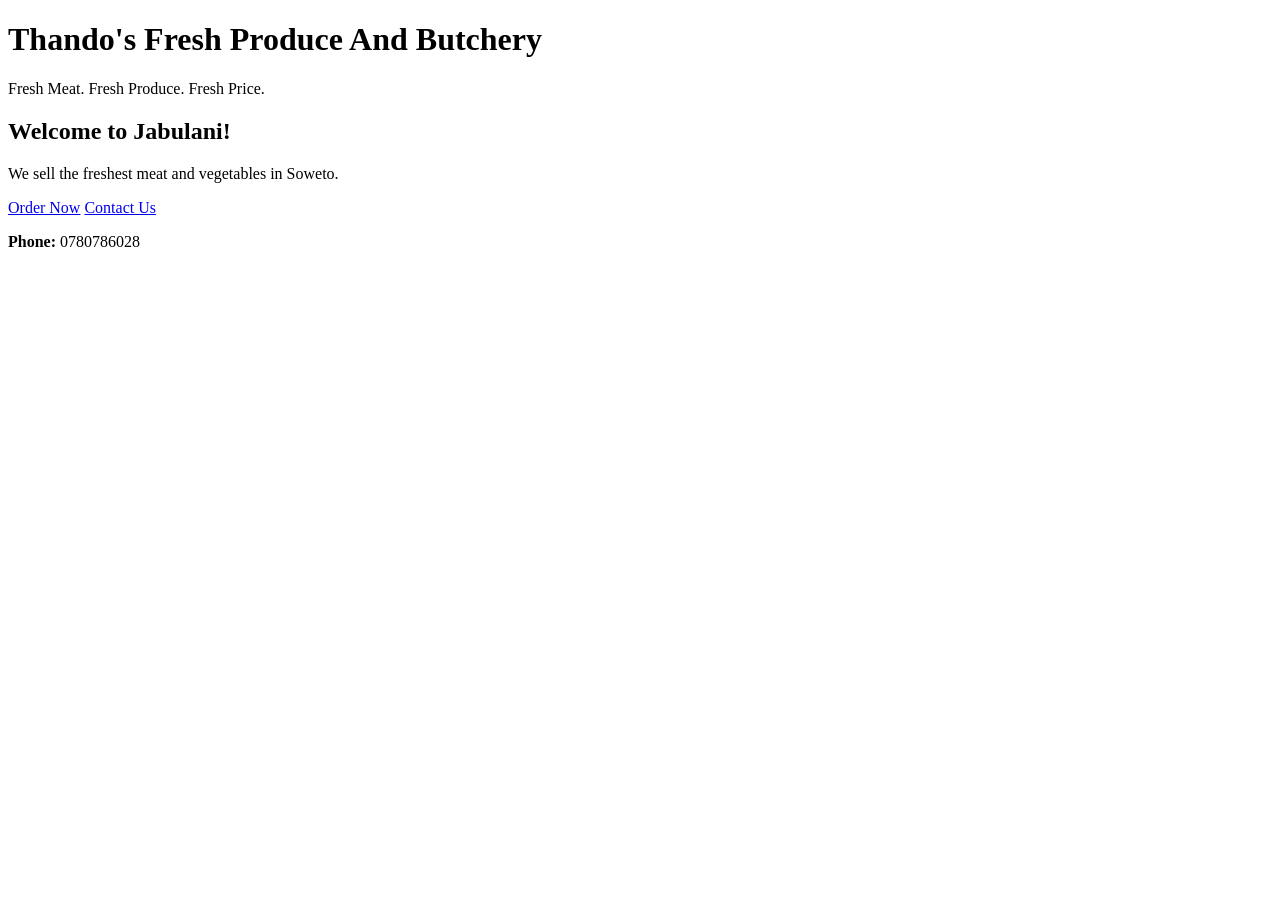
==== index.html @ 23376e98 "Add phone number to index.html Added phone number to the main section." ====
<!DOCTYPE html>
<html lang="en">
<head>
    <meta charset="UTF-8">
    <meta name="viewport" content="width=device-width, initial-scale=1.0">
    <title>Thando' Fresh Butchery</title>
</head>
<body>
    <header>
        <h1>Thando's Fresh Produce And Butchery</h1>
        <p>Fresh Meat. Fresh Produce. Fresh Price.</p>
    </header>
    <main>
        <h2>Welcome to Jabulani!</h2>
        <p>We sell the freshest meat and vegetables in Soweto.</p>
        <a href="order.html" class="btn">Order Now</a>
        <a href="contact.html" class="btn">Contact Us</a>
        <p><b>Phone:</b> 0780786028</p>
    </main>
    
</body>
</html>
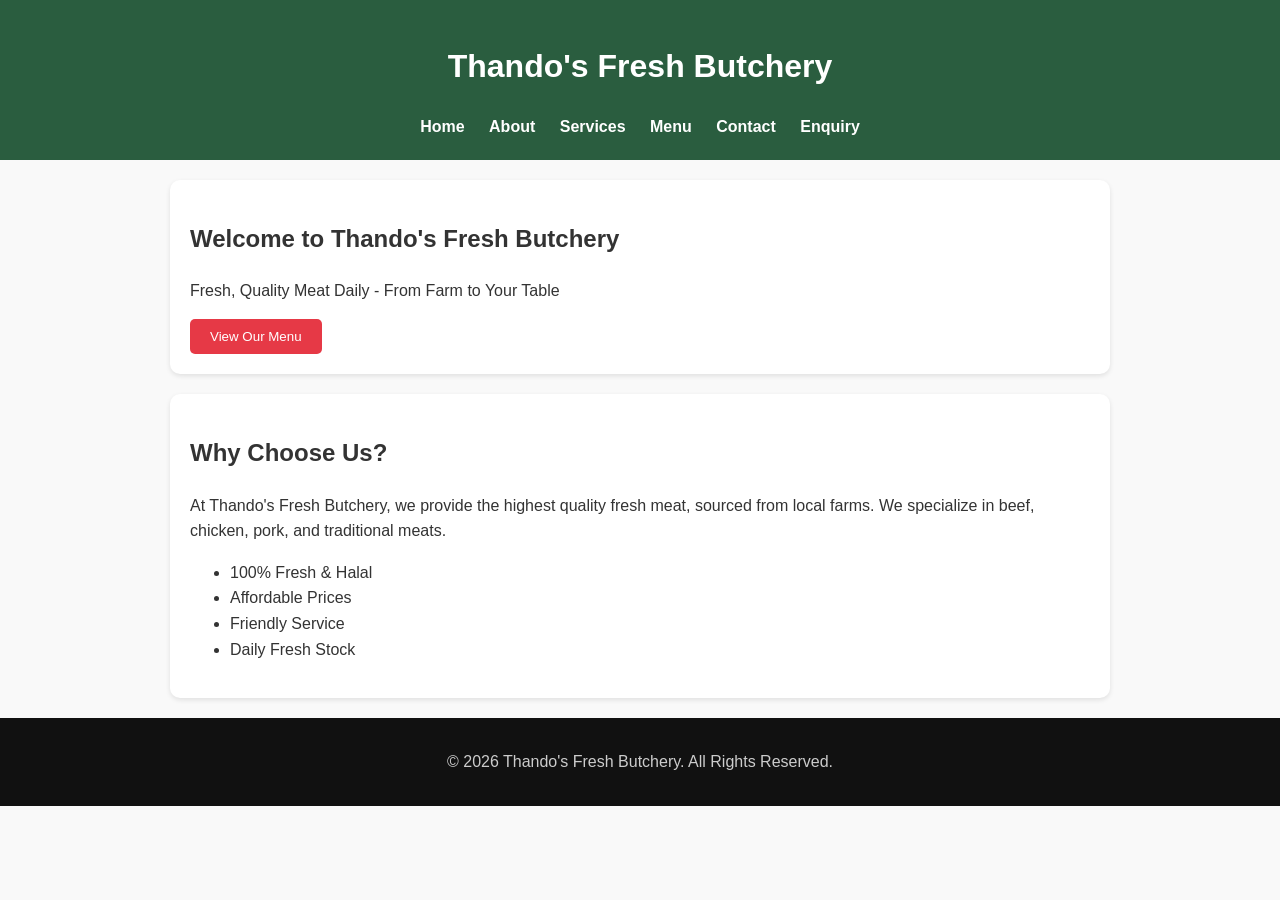
==== commit 251c0608: "edit" ====
--- a/index.html
+++ b/index.html
@@ -3,20 +3,41 @@
 <head>
     <meta charset="UTF-8">
     <meta name="viewport" content="width=device-width, initial-scale=1.0">
-    <title>Thando' Fresh Butchery</title>
+    <title>Thando's Fresh Butchery - Home</title>
+    <link rel="stylesheet" href="css/style.css">
 </head>
 <body>
     <header>
-        <h1>Thando's Fresh Produce And Butchery</h1>
-        <p>Fresh Meat. Fresh Produce. Fresh Price.</p>
+        <h1>Thando's Fresh Butchery</h1>
+        <nav>
+            <a href="index.html">Home</a>
+            <a href="about.html">About</a>
+            <a href="services.html">Services</a>
+            <a href="menu.html">Menu</a>
+            <a href="contact.html">Contact</a>
+            <a href="enquiry.html">Enquiry</a>
+        </nav>
     </header>
-    <main>
-        <h2>Welcome to Jabulani!</h2>
-        <p>We sell the freshest meat and vegetables in Soweto.</p>
-        <a href="order.html" class="btn">Order Now</a>
-        <a href="contact.html" class="btn">Contact Us</a>
-        <p><b>Phone:</b> 0780786028</p>
-    </main>
-    
+
+    <section class="hero">
+        <h2>Welcome to Thando's Fresh Butchery</h2>
+        <p>Fresh, Quality Meat Daily - From Farm to Your Table</p>
+        <button onclick="window.location.href='menu.html'">View Our Menu</button>
+    </section>
+
+    <section>
+        <h2>Why Choose Us?</h2>
+        <p>At Thando's Fresh Butchery, we provide the highest quality fresh meat, sourced from local farms. We specialize in beef, chicken, pork, and traditional meats.</p>
+        <ul>
+            <li>100% Fresh & Halal</li>
+            <li>Affordable Prices</li>
+            <li>Friendly Service</li>
+            <li>Daily Fresh Stock</li>
+        </ul>
+    </section>
+
+    <footer>
+        <p>&copy; 2026 Thando's Fresh Butchery. All Rights Reserved.</p>
+    </footer>
 </body>
-</html>
+</html>
--- a/css/style.css
+++ b/css/style.css
@@ -0,0 +1,61 @@
+/* 1. APPLY CSS STYLING - Layout, typography, colour */
+body {
+  font-family: Arial, sans-serif;
+  margin: 0;
+  background: #f9f9f9;
+  color: #333;
+  line-height: 1.6;
+}
+header {
+  background: #2a5d3f; /* deep green for fresh produce */
+  color: white;
+  text-align: center;
+  padding: 20px;
+}
+header nav a {
+  color: white;
+  margin: 0 10px;
+  text-decoration: none;
+  font-weight: bold;
+}
+section {
+  background: white;
+  margin: 20px auto;
+  padding: 20px;
+  max-width: 900px;
+  border-radius: 10px;
+  box-shadow: 0 2px 5px rgba(0,0,0,0.1);
+}
+button {
+  background: #e63946;
+  color: white;
+  border: none;
+  padding: 10px 20px;
+  border-radius: 5px;
+  cursor: pointer;
+}
+footer {
+  background: #111;
+  color: #ccc;
+  text-align: center;
+  padding: 15px;
+}
+
+/* 2. RESPONSIVE DESIGN - for phone and laptop */
+@media (max-width: 768px) {
+  header nav a {
+    display: block;
+    margin: 8px 0;
+  }
+  section {
+    margin: 10px;
+    padding: 15px;
+  }
+  h1 { font-size: 24px; }
+}
+
+/* 3. USER EXPERIENCE - readability, navigation, accessibility */
+a:hover { text-decoration: underline; }
+img { max-width: 100%; }
+button:hover { opacity: 0.9; }
+p, li { font-size: 16px; }
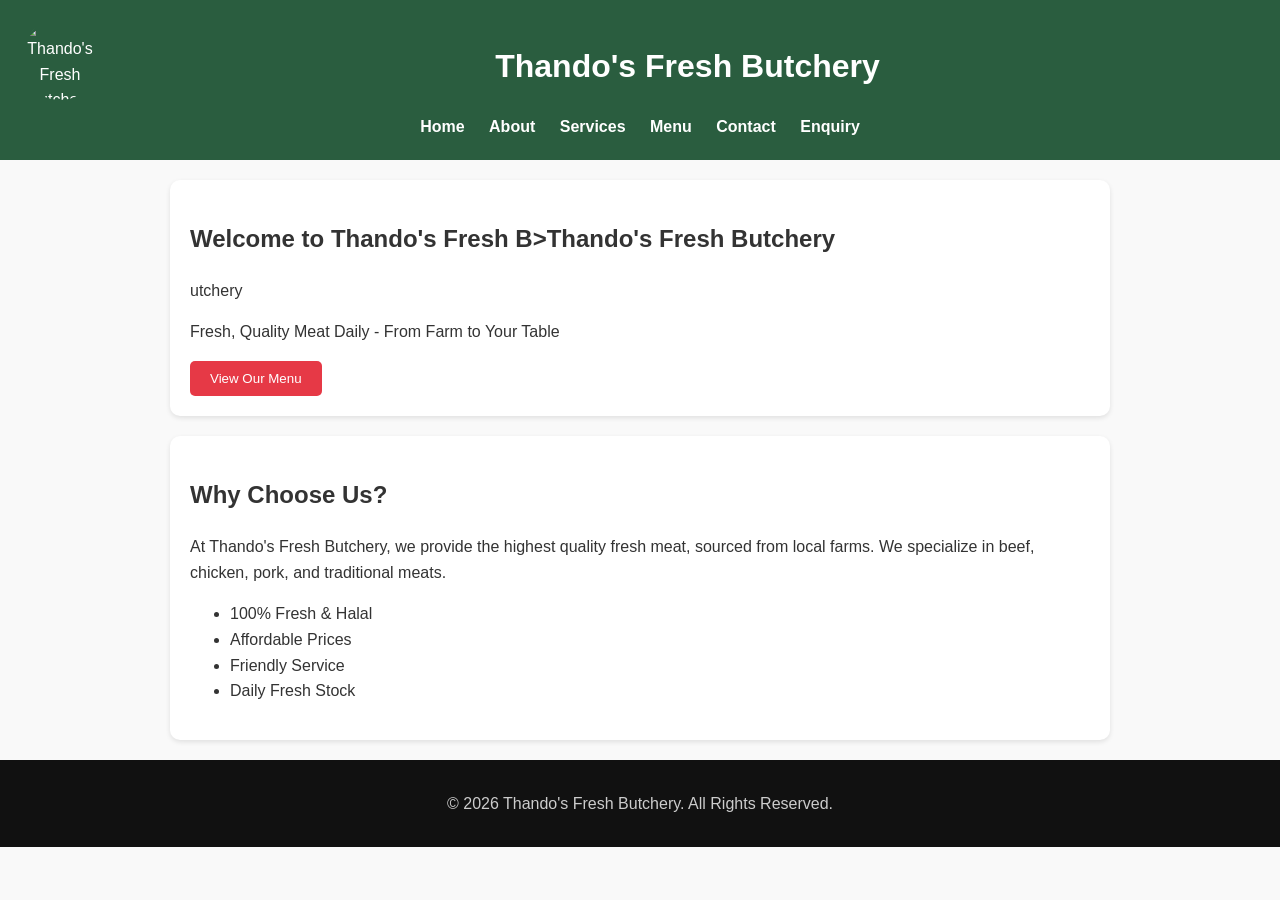
==== commit 41cbd1b5: "logo" ====
--- a/index.html
+++ b/index.html
@@ -8,19 +8,21 @@
 </head>
 <body>
     <header>
-        <h1>Thando's Fresh Butchery</h1>
-        <nav>
-            <a href="index.html">Home</a>
-            <a href="about.html">About</a>
-            <a href="services.html">Services</a>
-            <a href="menu.html">Menu</a>
-            <a href="contact.html">Contact</a>
-            <a href="enquiry.html">Enquiry</a>
-        </nav>
-    </header>
-
+    <img src="images/logo.png" alt="Thando's Fresh Butchery Logo" style="width:80px; height:80px; border-radius:50%; float:left; margin-right:15px;">
+    <h1>Thando's Fresh Butchery</h1>
+    <nav>
+        <a href="index.html">Home</a>
+        <a href="about.html">About</a>
+        <a href="services.html">Services</a>
+        <a href="menu.html">Menu</a>
+        <a href="contact.html">Contact</a>
+        <a href="enquiry.html">Enquiry</a>
+    </nav>
+    <div style="clear:both;"></div>
+</header>
     <section class="hero">
-        <h2>Welcome to Thando's Fresh Butchery</h2>
+        <h2>Welcome to Thando's Fresh B>Thando's Fresh Butchery</h1>
+        <nav>utchery</h2>
         <p>Fresh, Quality Meat Daily - From Farm to Your Table</p>
         <button onclick="window.location.href='menu.html'">View Our Menu</button>
     </section>
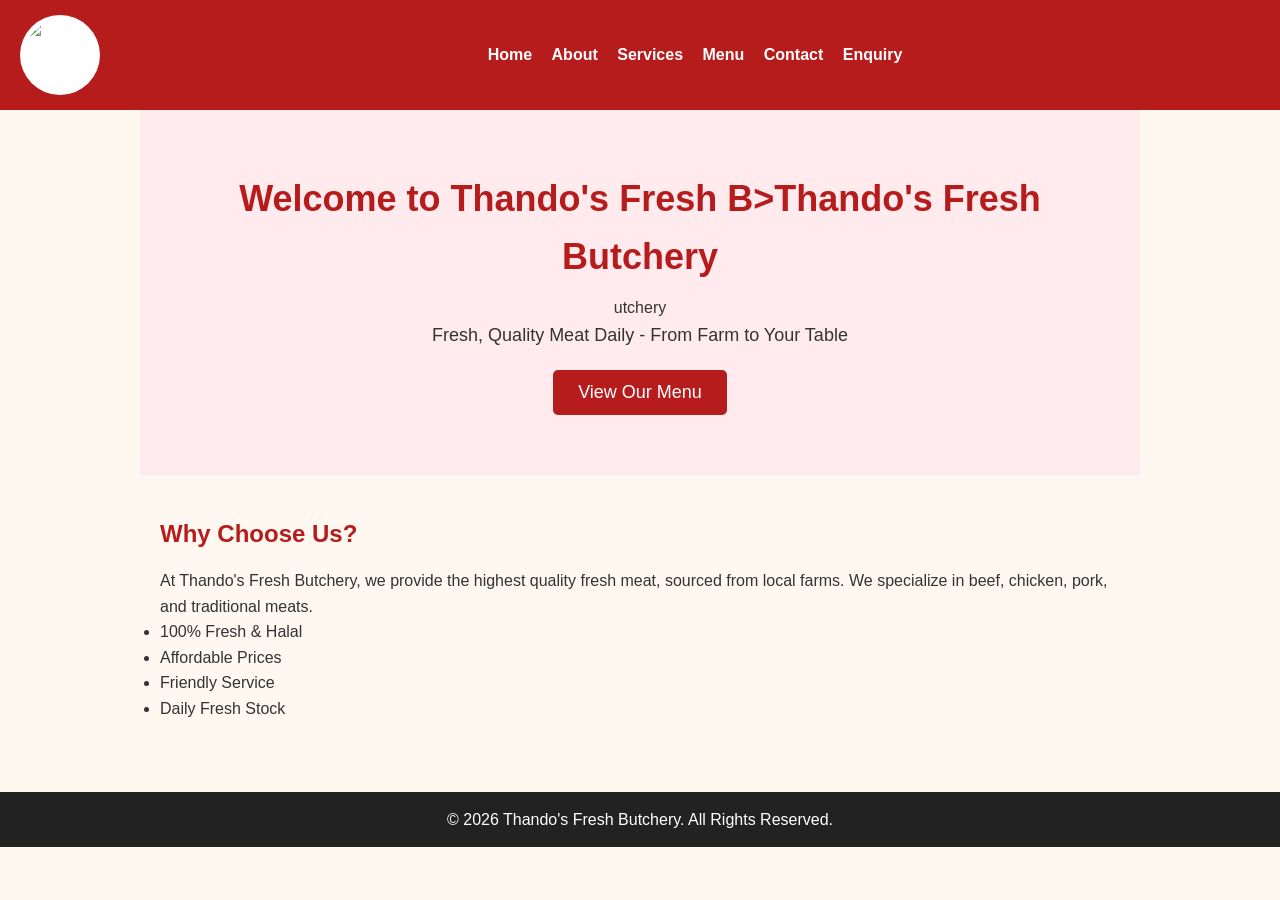
==== commit 9787ba85: "add logo" ====
--- a/index.html
+++ b/index.html
@@ -8,8 +8,7 @@
 </head>
 <body>
     <header>
-    <img src="images/logo.png" alt="Thando's Fresh Butchery Logo" style="width:80px; height:80px; border-radius:50%; float:left; margin-right:15px;">
-    <h1>Thando's Fresh Butchery</h1>
+    <img src="images/logo.png" alt=alt="Thando's Fresh Butchery Logo" style="width:80px; height:80px; border-radius:50%; float:left; margin-right:15px;">
     <nav>
         <a href="index.html">Home</a>
         <a href="about.html">About</a>
--- a/css/style.css
+++ b/css/style.css
@@ -1,61 +1,135 @@
-/* 1. APPLY CSS STYLING - Layout, typography, colour */
-body {
-  font-family: Arial, sans-serif;
-  margin: 0;
-  background: #f9f9f9;
-  color: #333;
-  line-height: 1.6;
-}
-header {
-  background: #2a5d3f; /* deep green for fresh produce */
-  color: white;
-  text-align: center;
-  padding: 20px;
-}
-header nav a {
-  color: white;
-  margin: 0 10px;
-  text-decoration: none;
-  font-weight: bold;
-}
-section {
-  background: white;
-  margin: 20px auto;
-  padding: 20px;
-  max-width: 900px;
-  border-radius: 10px;
-  box-shadow: 0 2px 5px rgba(0,0,0,0.1);
-}
-button {
-  background: #e63946;
-  color: white;
-  border: none;
-  padding: 10px 20px;
-  border-radius: 5px;
-  cursor: pointer;
-}
-footer {
-  background: #111;
-  color: #ccc;
-  text-align: center;
-  padding: 15px;
+/* GENERAL */
+* {
+    margin: 0;
+    padding: 0;
+    box-sizing: border-box;
+    font-family: Arial, sans-serif;
 }
 
-/* 2. RESPONSIVE DESIGN - for phone and laptop */
-@media (max-width: 768px) {
-  header nav a {
-    display: block;
-    margin: 8px 0;
-  }
-  section {
-    margin: 10px;
-    padding: 15px;
-  }
-  h1 { font-size: 24px; }
+body {
+    background-color: #fff8f0;
+    color: #333;
+    line-height: 1.6;
 }
 
-/* 3. USER EXPERIENCE - readability, navigation, accessibility */
-a:hover { text-decoration: underline; }
-img { max-width: 100%; }
-button:hover { opacity: 0.9; }
-p, li { font-size: 16px; }+/* HEADER WITH LOGO */
+header {
+    background-color: #b71c1c;
+    color: white;
+    padding: 15px 20px;
+    display: flex;
+    align-items: center;
+    justify-content: space-between;
+    flex-wrap: wrap;
+}
+
+header img {
+    width: 80px;
+    height: 80px;
+    border-radius: 50%;
+    background-color: white;
+    padding: 5px;
+    margin-right: 15px;
+}
+
+header h1 {
+    flex: 1;
+    font-size: 28px;
+    letter-spacing: 1px;
+}
+
+nav a {
+    color: white;
+    text-decoration: none;
+    margin-left: 15px;
+    font-weight: bold;
+    font-size: 16px;
+}
+
+nav a:hover {
+    color: #ffcc00;
+    text-decoration: underline;
+}
+
+/* HERO SECTION */
+.hero {
+    text-align: center;
+    padding: 60px 20px;
+    background-color: #ffebee;
+}
+
+.hero h2 {
+    font-size: 36px;
+    color: #b71c1c;
+    margin-bottom: 10px;
+}
+
+.hero p {
+    font-size: 18px;
+    margin-bottom: 20px;
+}
+
+.hero img {
+    max-width: 100%;
+    border-radius: 10px;
+    margin: 20px 0;
+}
+
+.hero button {
+    background-color: #b71c1c;
+    color: white;
+    border: none;
+    padding: 12px 25px;
+    font-size: 18px;
+    border-radius: 5px;
+    cursor: pointer;
+}
+
+.hero button:hover {
+    background-color: #7f0000;
+}
+
+/* CONTENT SECTIONS */
+section {
+    padding: 40px 20px;
+    max-width: 1000px;
+    margin: auto;
+}
+
+section h2, section h3 {
+    color: #b71c1c;
+    margin-bottom: 15px;
+}
+
+section img {
+    max-width: 100%;
+    border-radius: 8px;
+    margin: 15px 0;
+}
+
+/* FOOTER */
+footer {
+    background-color: #222;
+    color: white;
+    text-align: center;
+    padding: 15px;
+    margin-top: 30px;
+}
+
+/* FORMS */
+form input, form textarea, form select {
+    width: 100%;
+    padding: 10px;
+    margin: 10px 0;
+    border: 1px solid #ccc;
+    border-radius: 5px;
+}
+
+form button {
+    background-color: #b71c1c;
+    color: white;
+    border: none;
+    padding: 10px 20px;
+    border-radius: 5px;
+    cursor: pointer;
+}
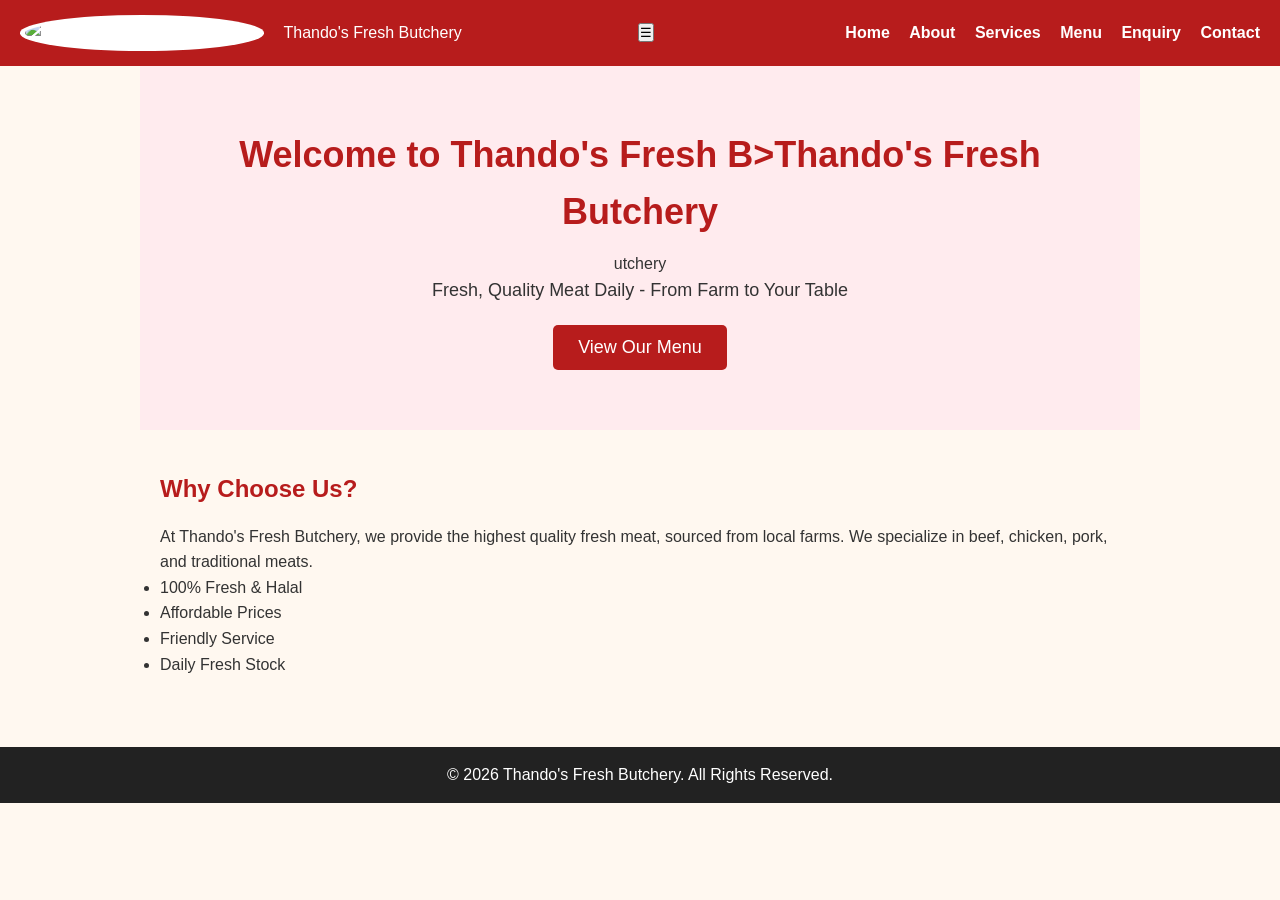
==== commit 9635b0b9: "add logo" ====
--- a/index.html
+++ b/index.html
@@ -8,16 +8,19 @@
 </head>
 <body>
     <header>
-    <img src="images/logo.png" alt=alt="Thando's Fresh Butchery Logo" style="width:80px; height:80px; border-radius:50%; float:left; margin-right:15px;">
-    <nav>
-        <a href="index.html">Home</a>
-        <a href="about.html">About</a>
-        <a href="services.html">Services</a>
-        <a href="menu.html">Menu</a>
-        <a href="contact.html">Contact</a>
-        <a href="enquiry.html">Enquiry</a>
-    </nav>
-    <div style="clear:both;"></div>
+  <div class="logo">
+    <img src="images/logo.png" alt="Thando's Fresh Butchery Logo" style="height:50px;">
+    Thando's Fresh Butchery
+  </div>
+  <button class="hamburger" id="hamburger">☰</button>
+  <nav class="nav-menu" id="nav-menu">
+    <a href="index.html">Home</a>
+    <a href="about.html">About</a>
+    <a href="services.html">Services</a>
+    <a href="menu.html">Menu</a>
+    <a href="enquiry.html">Enquiry</a>
+    <a href="contact.html">Contact</a>
+  </nav>
 </header>
     <section class="hero">
         <h2>Welcome to Thando's Fresh B>Thando's Fresh Butchery</h1>
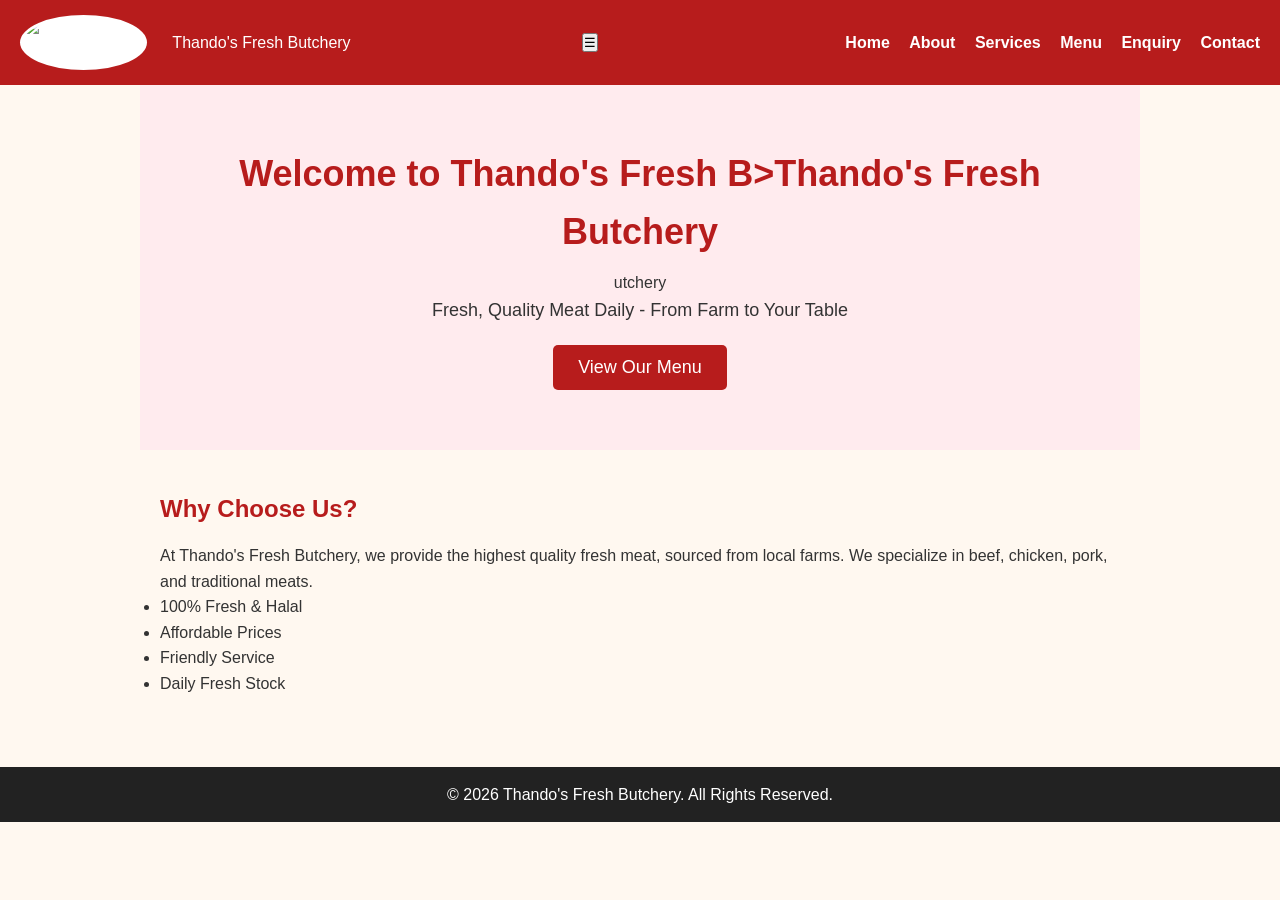
==== commit 4f10a7bd: "edit" ====
--- a/index.html
+++ b/index.html
@@ -8,9 +8,9 @@
 </head>
 <body>
     <header>
-  <div class="logo">
-    <img src="images/logo.png" alt="Thando's Fresh Butchery Logo" style="height:50px;">
-    Thando's Fresh Butchery
+  <div class="logo" style="display:flex; align-items:center; gap:10px;">
+    <img src="images/logo.png" alt="Thando's Logo" style="height:55px; width:auto; background:white; border-radius:50%; padding:3px;">
+    <span>Thando's Fresh Butchery</span>
   </div>
   <button class="hamburger" id="hamburger">☰</button>
   <nav class="nav-menu" id="nav-menu">
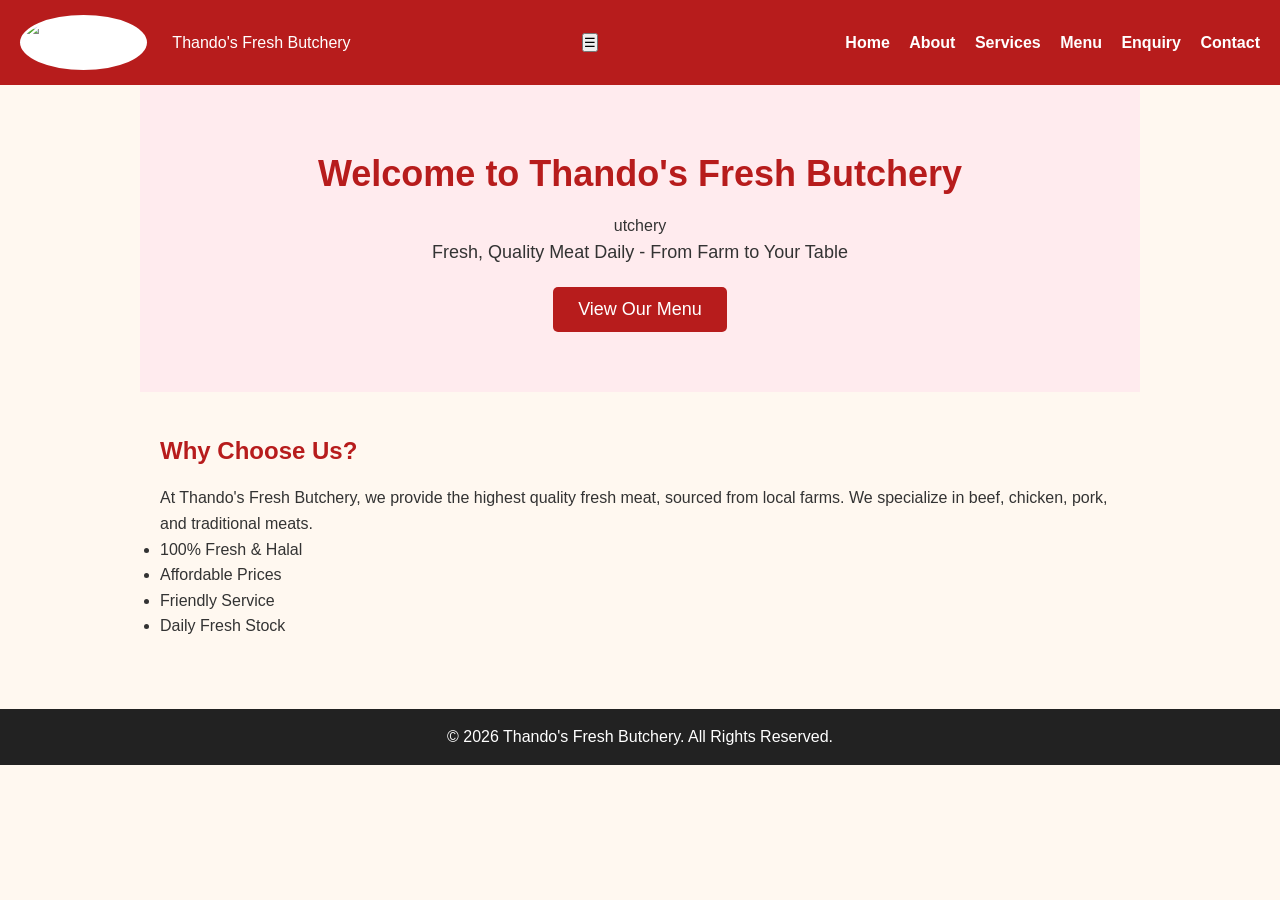
==== commit 0f22e01a: "fixed h2" ====
--- a/index.html
+++ b/index.html
@@ -23,7 +23,7 @@
   </nav>
 </header>
     <section class="hero">
-        <h2>Welcome to Thando's Fresh B>Thando's Fresh Butchery</h1>
+        <h2>Welcome to Thando's Fresh Butchery</h1>
         <nav>utchery</h2>
         <p>Fresh, Quality Meat Daily - From Farm to Your Table</p>
         <button onclick="window.location.href='menu.html'">View Our Menu</button>
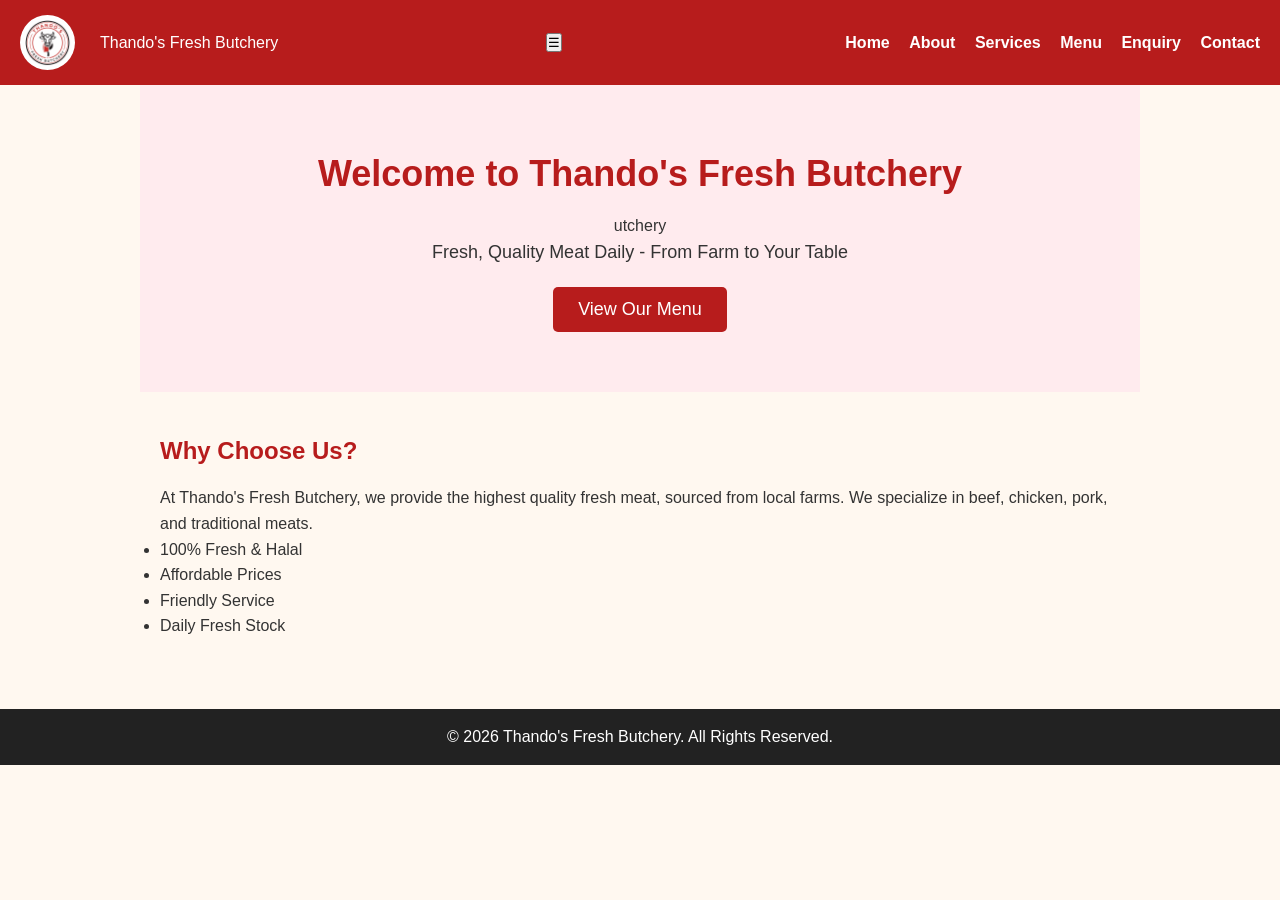
==== commit ab7f918c: "add images" ====
--- a/index.html
+++ b/index.html
@@ -9,7 +9,7 @@
 <body>
     <header>
   <div class="logo" style="display:flex; align-items:center; gap:10px;">
-    <img src="images/logo.png" alt="Thando's Logo" style="height:55px; width:auto; background:white; border-radius:50%; padding:3px;">
+    <img src="images/logo.jpg" alt="Thando's Logo" style="height:55px; width:auto; background:white; border-radius:50%; padding:3px;">
     <span>Thando's Fresh Butchery</span>
   </div>
   <button class="hamburger" id="hamburger">☰</button>
